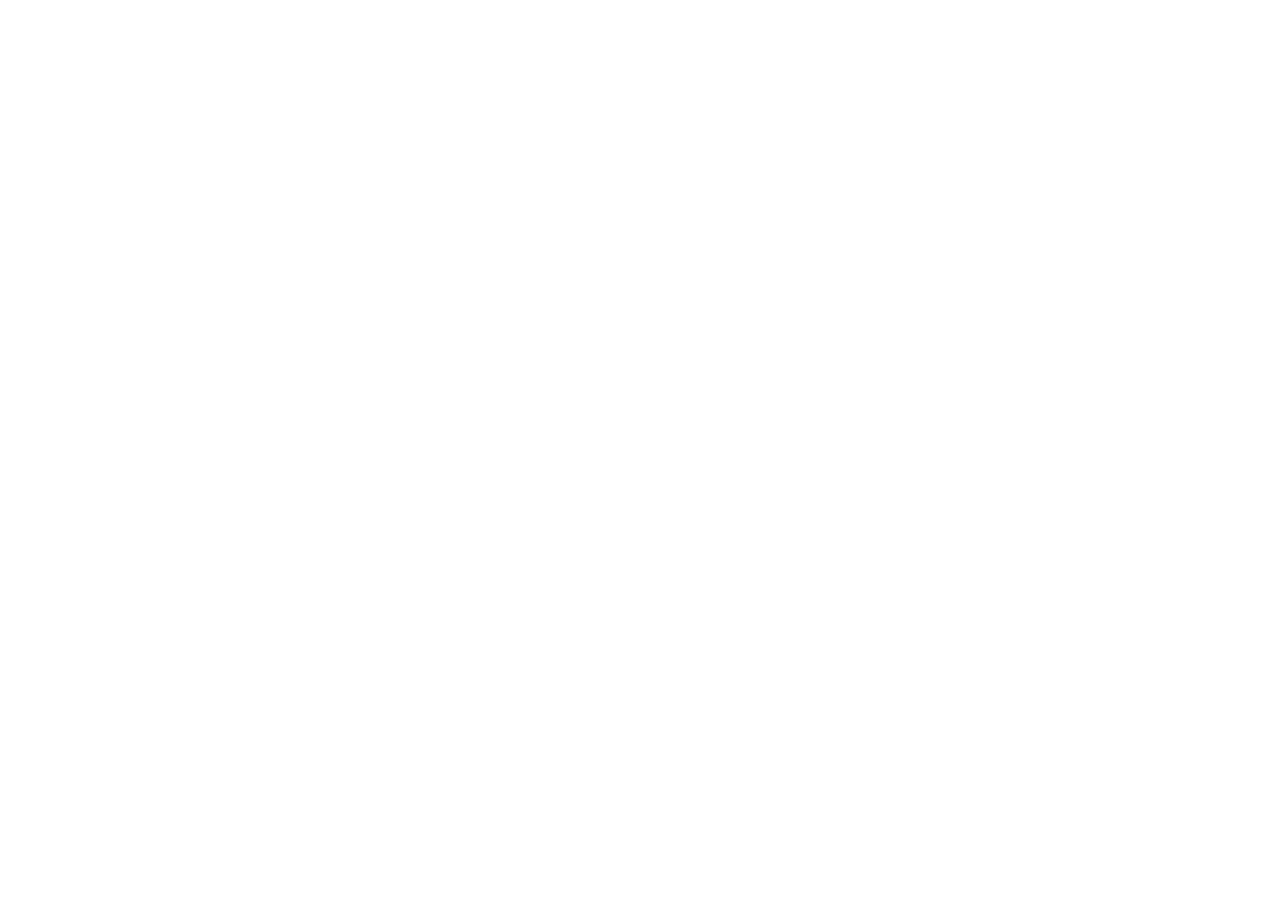
==== index.html @ aed06672 "create file structure resolves #3" ====
<!DOCTYPE html>
<html lang="en">
<head>
  <meta charset="UTF-8">
  <meta http-equiv="X-UA-Compatible" content="IE=edge">
  <meta name="viewport" content="width=device-width, initial-scale=1.0">
  <link rel="icon" href="./assets/icons/icon.png" type="icon">
  <title>Novelty Travels</title>
  <link rel="stylesheet" href="https://cdnjs.cloudflare.com/ajax/libs/font-awesome/6.0.0-beta3/css/all.min.css"/>
  <link rel="stylesheet" href="styles/global.css">
  <link rel="stylesheet" href="styles/media.css">
  <link rel="stylesheet" href="styles/landing.css">
</head>
<body>

  <script src="js/landing.js"></script>  
</body>
</html>
---- styles/global.css ----
@import url('https://fonts.googleapis.com/css2?family=Rubik:ital,wght@0,300;0,400;0,500;0,600;0,700;0,800;0,900;1,300;1,400;1,500;1,600;1,700;1,800;1,900&display=swap');

* {
  box-sizing: border-box;
  margin: 0;
  padding: 0;
  font-family: 'Rubik', sans-serif;
}

::selection {
  background-color: var(--accent-color-1);
}

:root {
  --primary-color: #C4942F;
  --secondary-color: #5CA3B5;
  --accent-color-1: #DEDFD9;
  --accent-color-2: #B59177;
  --accent-color-3: #604A32;
  --accent-color-4: #18180E;
}

a {
  text-decoration: none;
}
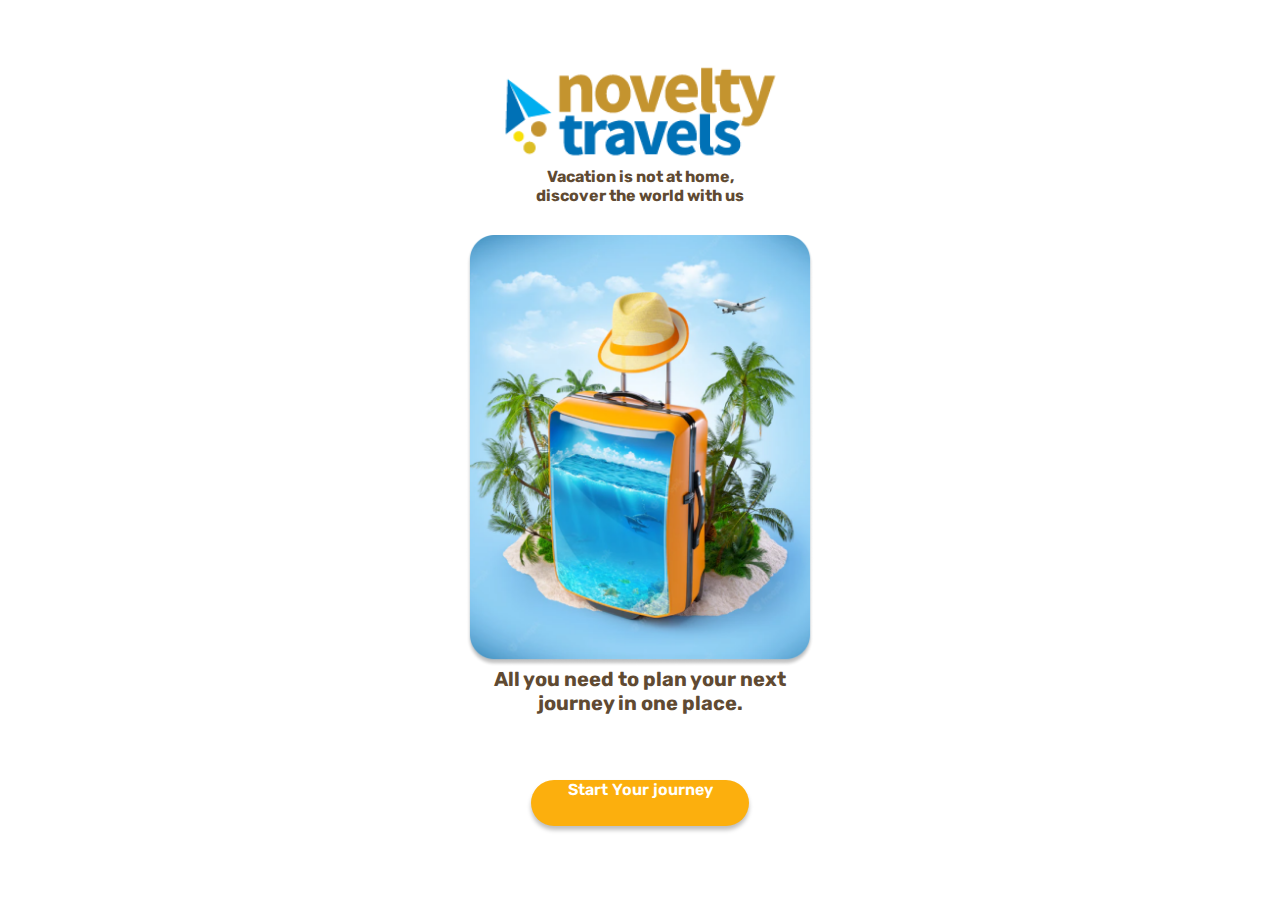
==== commit 7724159c: "create landing page, takes 1 hour relates #5" ====
--- a/index.html
+++ b/index.html
@@ -7,12 +7,33 @@
   <link rel="icon" href="./assets/icons/icon.png" type="icon">
   <title>Novelty Travels</title>
   <link rel="stylesheet" href="https://cdnjs.cloudflare.com/ajax/libs/font-awesome/6.0.0-beta3/css/all.min.css"/>
-  <link rel="stylesheet" href="styles/global.css">
-  <link rel="stylesheet" href="styles/media.css">
-  <link rel="stylesheet" href="styles/landing.css">
+  <link rel="stylesheet" href="./styles/global.css">
+  <link rel="stylesheet" href="./styles/media.css">
+  <link rel="stylesheet" href="./styles/landing.css">
 </head>
 <body>
-
-  <script src="js/landing.js"></script>  
+<!-- logo -->
+<div class="logo">
+  <img class="pic-of-logo" src="../assets/images/landing-page/logo.png">
+</div>
+<!-- slogo -->
+<div class="para-pf-slogo">
+<p class="slogo">Vacation is not at home,<br> discover the world with us</p>
+</div>
+</header>
+<!-- add the travel photo -->
+<main>
+  <img class="travel-pic" src="../assets/images/landing-page/travel.png">
+</main>
+<!-- add the qutation -->
+<div class="para-of-travel"><p>All you need to plan your next<br> journey in one place.</p></div>
+<!-- add the "start your journey" button -->
+<footer>
+  <buttn class="journey-button">
+    
+    <a href ="./home-page/"><p class="start">Start Your journey</p></a>
+    </buttn>
+</footer>
+  <script src="./js/landing.js"></script>  
 </body>
 </html>--- a/styles/landing.css
+++ b/styles/landing.css
@@ -0,0 +1,63 @@
+body {
+  width: 100%;
+  padding: 0%;
+  margin: 0%;
+}
+/* logo&slogo */
+.logo,
+.para-of-slogo {
+  display: flex;
+  justify-content: center;
+  align-items: center;
+}
+
+.pic-of-logo {
+  width: 400px;
+}
+.slogo {
+  text-align: center;
+  margin-top: -55px;
+  color: #604a32;
+  font-family: "Rubik", sans-serif;
+  font-weight: bold;
+}
+/* style the travel photo and the qutation */
+main {
+  display: flex;
+  justify-content: center;
+  align-items: center;
+}
+
+.travel-pic {
+  width: 348px;
+  height: 432px;
+  margin-top: 30px;
+}
+.para-of-travel {
+  text-align: center;
+  color: #604a32;
+  font-family: "Rubik", sans-serif;
+  font-weight: bold;
+  font-size: 20px;
+}
+/* style the "Start Your Journey" Button */
+footer {
+  display: flex;
+  justify-content: center;
+  /* align-items: center; */
+}
+.journey-button {
+  width: 218px;
+  height: 46px;
+  background: #fcaf0d;
+  box-shadow: 0px 4px 4px rgba(0, 0, 0, 0.25);
+  border-radius: 27px;
+  margin-top: 65px;
+}
+.start {
+  text-align: center;
+  color: #ffffff;
+  font-family: "Rubik", sans-serif;
+  font-weight: 600;
+  font-size: 16px;
+}
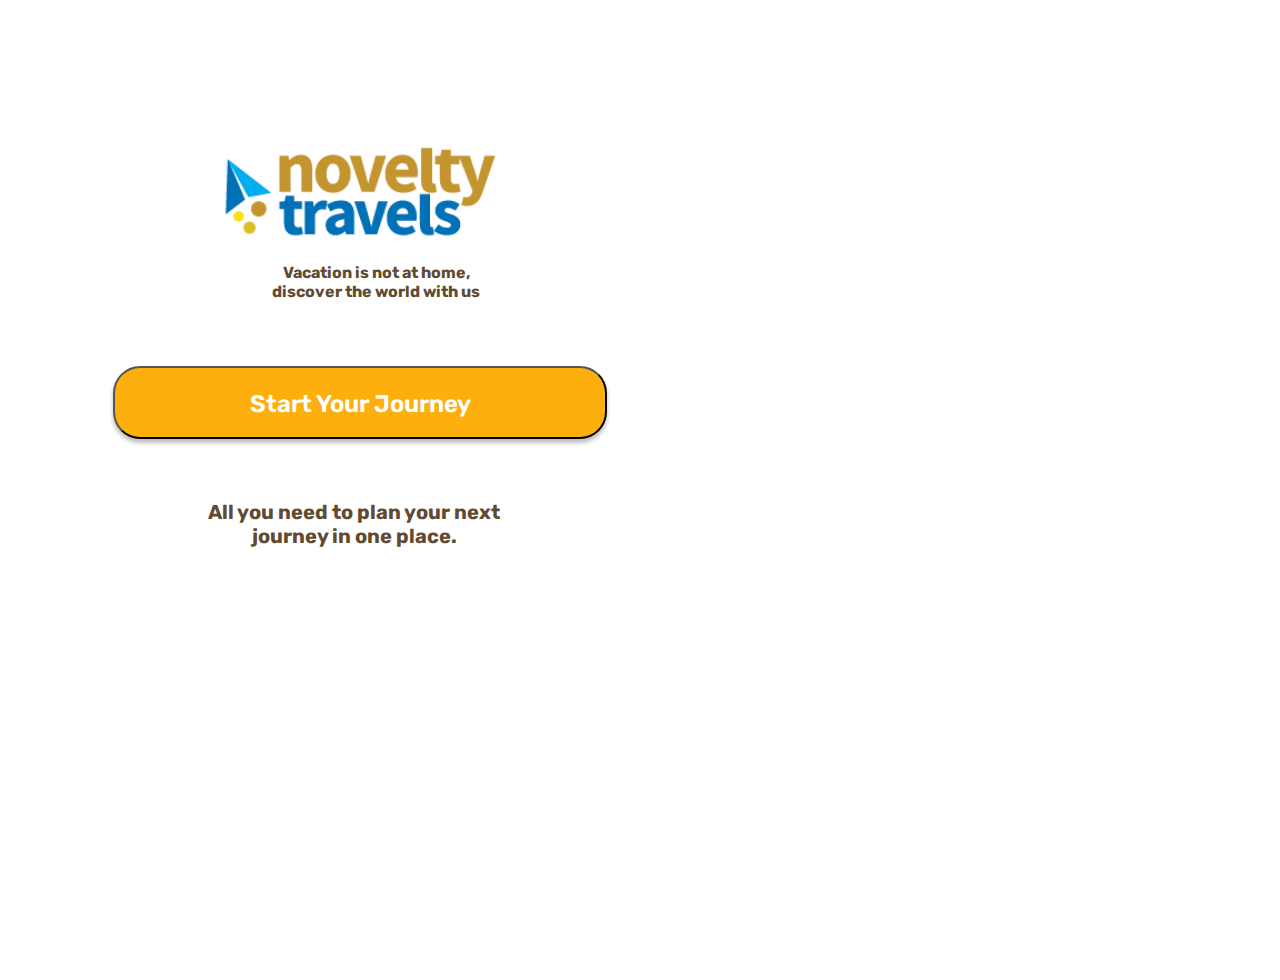
==== commit 9fb985e7: "Add desktop version of landing page relates #19" ====
--- a/index.html
+++ b/index.html
@@ -8,7 +8,7 @@
   <title>Novelty Travels</title>
   <link rel="stylesheet" href="https://cdnjs.cloudflare.com/ajax/libs/font-awesome/6.0.0-beta3/css/all.min.css"/>
   <link rel="stylesheet" href="./styles/global.css">
-  <link rel="stylesheet" href="./styles/media.css">
+  
   <link rel="stylesheet" href="./styles/landing.css">
 </head>
 <body>
@@ -29,11 +29,11 @@
 <div class="para-of-travel"><p>All you need to plan your next<br> journey in one place.</p></div>
 <!-- add the "start your journey" button -->
 <footer>
-  <buttn class="journey-button">
+  <button class="journey-button">
     
-    <a href ="./home-page/"><p class="start">Start Your journey</p></a>
-    </buttn>
+    <a href ="./home-page/"><p class="start">Start Your Journey</p></a>
+    </button>
 </footer>
-  <script src="./js/landing.js"></script>  
+  
 </body>
 </html>--- a/styles/global.css
+++ b/styles/global.css
@@ -1,10 +1,10 @@
-@import url('https://fonts.googleapis.com/css2?family=Rubik:ital,wght@0,300;0,400;0,500;0,600;0,700;0,800;0,900;1,300;1,400;1,500;1,600;1,700;1,800;1,900&display=swap');
+@import url("https://fonts.googleapis.com/css2?family=Rubik:ital,wght@0,300;0,400;0,500;0,600;0,700;0,800;0,900;1,300;1,400;1,500;1,600;1,700;1,800;1,900&display=swap");
 
 * {
   box-sizing: border-box;
   margin: 0;
   padding: 0;
-  font-family: 'Rubik', sans-serif;
+  font-family: "Rubik", sans-serif;
 }
 
 ::selection {
@@ -12,14 +12,15 @@
 }
 
 :root {
-  --primary-color: #C4942F;
-  --secondary-color: #5CA3B5;
-  --accent-color-1: #DEDFD9;
-  --accent-color-2: #B59177;
-  --accent-color-3: #604A32;
-  --accent-color-4: #18180E;
+  --primary-color: #c4942f;
+  --button-color: #fcaf0d;
+  --secondary-color: #5ca3b5;
+  --accent-color-1: #dedfd9;
+  --accent-color-2: #b59177;
+  --accent-color-3: #604a32;
+  --accent-color-4: #18180e;
 }
 
 a {
   text-decoration: none;
-}+}
--- a/styles/landing.css
+++ b/styles/landing.css
@@ -17,7 +17,7 @@
 .slogo {
   text-align: center;
   margin-top: -55px;
-  color: #604a32;
+  color: var(--accent-color-3);
   font-family: "Rubik", sans-serif;
   font-weight: bold;
 }
@@ -35,7 +35,7 @@
 }
 .para-of-travel {
   text-align: center;
-  color: #604a32;
+  color: var(--accent-color-3);
   font-family: "Rubik", sans-serif;
   font-weight: bold;
   font-size: 20px;
@@ -49,7 +49,7 @@
 .journey-button {
   width: 218px;
   height: 46px;
-  background: #fcaf0d;
+  background: var(--button-color);
   box-shadow: 0px 4px 4px rgba(0, 0, 0, 0.25);
   border-radius: 27px;
   margin-top: 65px;
@@ -60,4 +60,41 @@
   font-family: "Rubik", sans-serif;
   font-weight: 600;
   font-size: 16px;
+  padding: 0.9em;
 }
+@media screen and (min-width: 1023px) {
+  body {
+    height: 100vh;
+    background-image: url("./assets/images/landing-page/bg.png");
+    background-repeat: no-repeat;
+    background-size: cover;
+    background-position: center;
+  }
+  .logo {
+    margin-top: 5em;
+    margin-right: 35em;
+  }
+  .para-pf-slogo {
+    margin-top: 1em;
+    margin-right: 33em;
+  }
+  .travel-pic {
+    display: none;
+  }
+  .journey-button {
+    width: 494px;
+    height: 73px;
+
+    border-radius: 27px;
+    margin-top: 65px;
+    margin-right: 42em;
+  }
+  .start {
+    font-size: 1.8em;
+  }
+  .para-of-travel {
+    position: absolute;
+    top: 25em;
+    right: 39em;
+  }
+}
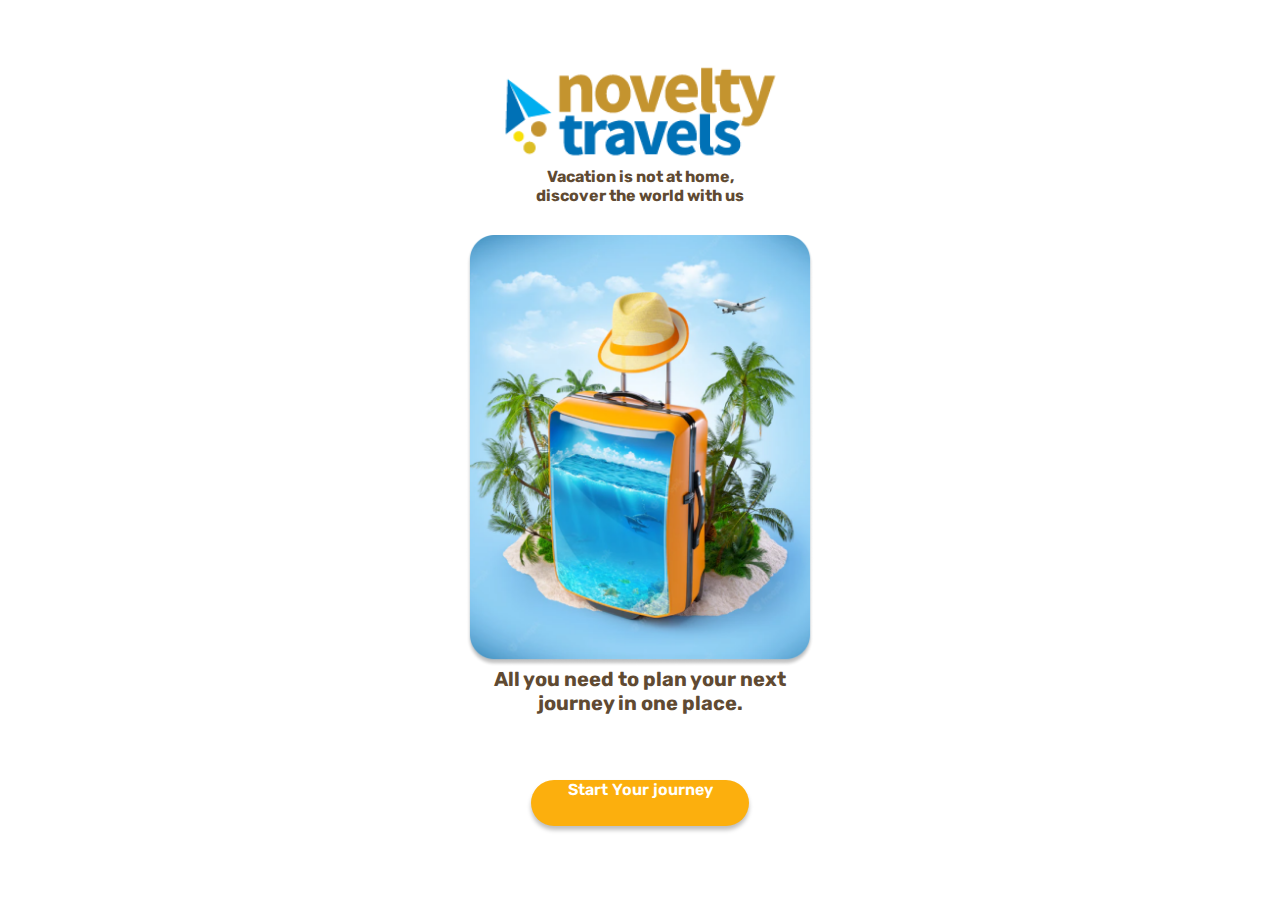
==== commit d03d6849: "Merge branch 'main' of https://github.com/GSG-CF05/Novelty-Travel-Team5 into 21-location-page" ====
--- a/index.html
+++ b/index.html
@@ -8,7 +8,7 @@
   <title>Novelty Travels</title>
   <link rel="stylesheet" href="https://cdnjs.cloudflare.com/ajax/libs/font-awesome/6.0.0-beta3/css/all.min.css"/>
   <link rel="stylesheet" href="./styles/global.css">
-  
+  <link rel="stylesheet" href="./styles/media.css">
   <link rel="stylesheet" href="./styles/landing.css">
 </head>
 <body>
@@ -29,11 +29,11 @@
 <div class="para-of-travel"><p>All you need to plan your next<br> journey in one place.</p></div>
 <!-- add the "start your journey" button -->
 <footer>
-  <button class="journey-button">
+  <buttn class="journey-button">
     
-    <a href ="./home-page/"><p class="start">Start Your Journey</p></a>
-    </button>
+    <a href ="./home-page/"><p class="start">Start Your journey</p></a>
+    </buttn>
 </footer>
-  
+  <script src="./js/landing.js"></script>  
 </body>
 </html>--- a/styles/landing.css
+++ b/styles/landing.css
@@ -17,7 +17,7 @@
 .slogo {
   text-align: center;
   margin-top: -55px;
-  color: var(--accent-color-3);
+  color: #604a32;
   font-family: "Rubik", sans-serif;
   font-weight: bold;
 }
@@ -35,7 +35,7 @@
 }
 .para-of-travel {
   text-align: center;
-  color: var(--accent-color-3);
+  color: #604a32;
   font-family: "Rubik", sans-serif;
   font-weight: bold;
   font-size: 20px;
@@ -49,7 +49,7 @@
 .journey-button {
   width: 218px;
   height: 46px;
-  background: var(--button-color);
+  background: #fcaf0d;
   box-shadow: 0px 4px 4px rgba(0, 0, 0, 0.25);
   border-radius: 27px;
   margin-top: 65px;
@@ -60,41 +60,4 @@
   font-family: "Rubik", sans-serif;
   font-weight: 600;
   font-size: 16px;
-  padding: 0.9em;
 }
-@media screen and (min-width: 1023px) {
-  body {
-    height: 100vh;
-    background-image: url("./assets/images/landing-page/bg.png");
-    background-repeat: no-repeat;
-    background-size: cover;
-    background-position: center;
-  }
-  .logo {
-    margin-top: 5em;
-    margin-right: 35em;
-  }
-  .para-pf-slogo {
-    margin-top: 1em;
-    margin-right: 33em;
-  }
-  .travel-pic {
-    display: none;
-  }
-  .journey-button {
-    width: 494px;
-    height: 73px;
-
-    border-radius: 27px;
-    margin-top: 65px;
-    margin-right: 42em;
-  }
-  .start {
-    font-size: 1.8em;
-  }
-  .para-of-travel {
-    position: absolute;
-    top: 25em;
-    right: 39em;
-  }
-}
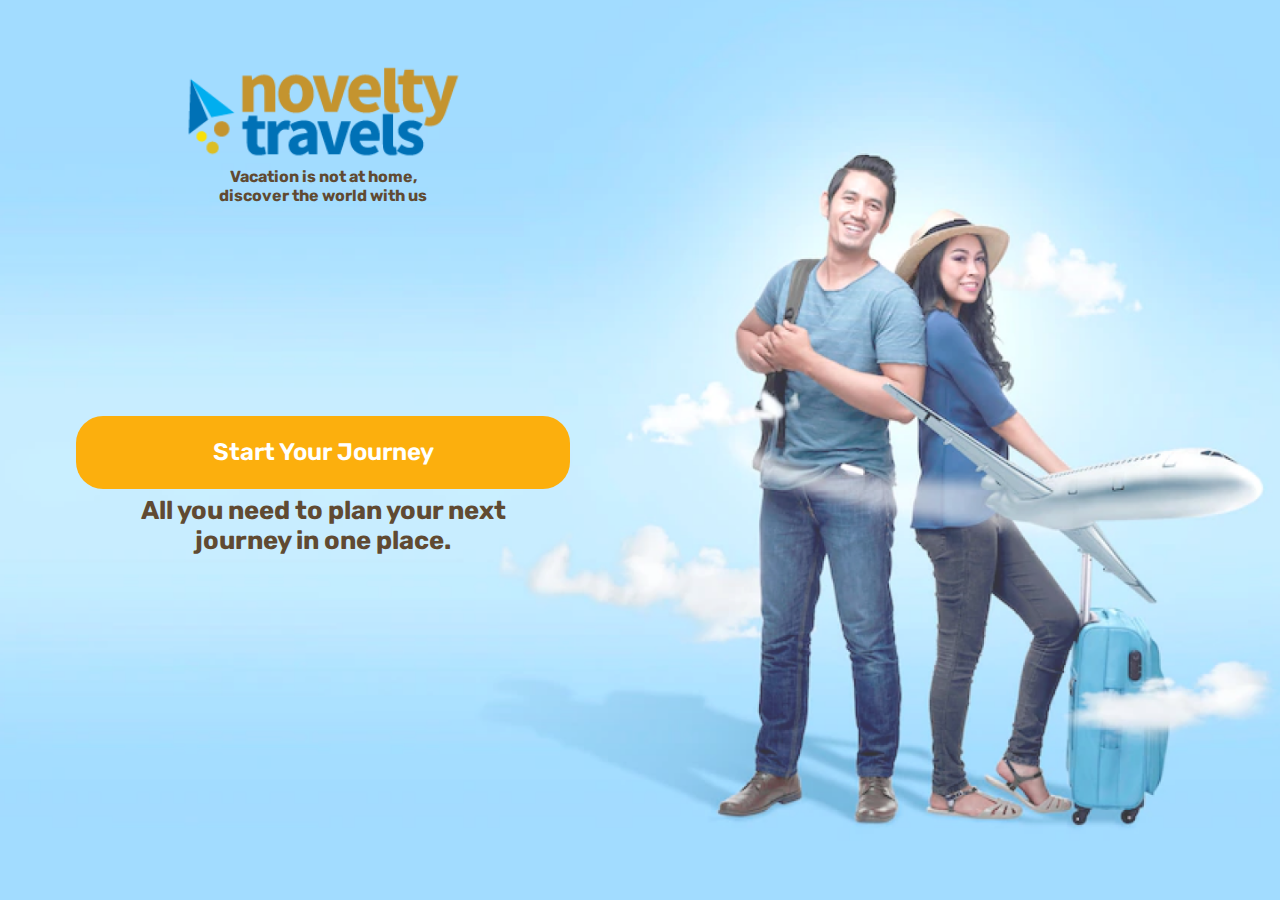
==== commit 30bf79c5: "update minor fixes after Sara Review relates #19" ====
--- a/index.html
+++ b/index.html
@@ -1,39 +1,51 @@
 <!DOCTYPE html>
 <html lang="en">
-<head>
-  <meta charset="UTF-8">
-  <meta http-equiv="X-UA-Compatible" content="IE=edge">
-  <meta name="viewport" content="width=device-width, initial-scale=1.0">
-  <link rel="icon" href="./assets/icons/icon.png" type="icon">
-  <title>Novelty Travels</title>
-  <link rel="stylesheet" href="https://cdnjs.cloudflare.com/ajax/libs/font-awesome/6.0.0-beta3/css/all.min.css"/>
-  <link rel="stylesheet" href="./styles/global.css">
-  <link rel="stylesheet" href="./styles/media.css">
-  <link rel="stylesheet" href="./styles/landing.css">
-</head>
-<body>
-<!-- logo -->
-<div class="logo">
-  <img class="pic-of-logo" src="../assets/images/landing-page/logo.png">
-</div>
-<!-- slogo -->
-<div class="para-pf-slogo">
-<p class="slogo">Vacation is not at home,<br> discover the world with us</p>
-</div>
-</header>
-<!-- add the travel photo -->
-<main>
-  <img class="travel-pic" src="../assets/images/landing-page/travel.png">
-</main>
-<!-- add the qutation -->
-<div class="para-of-travel"><p>All you need to plan your next<br> journey in one place.</p></div>
-<!-- add the "start your journey" button -->
-<footer>
-  <buttn class="journey-button">
-    
-    <a href ="./home-page/"><p class="start">Start Your journey</p></a>
-    </buttn>
-</footer>
-  <script src="./js/landing.js"></script>  
-</body>
-</html>+  <head>
+    <meta charset="UTF-8" />
+    <meta http-equiv="X-UA-Compatible" content="IE=edge" />
+    <meta name="viewport" content="width=device-width, initial-scale=1.0" />
+    <link rel="icon" href="./assets/icons/icon.png" type="icon" />
+    <title>Novelty Travels</title>
+    <link
+      rel="stylesheet"
+      href="https://cdnjs.cloudflare.com/ajax/libs/font-awesome/6.0.0-beta3/css/all.min.css"
+    />
+    <link rel="stylesheet" href="./styles/global.css" />
+
+    <link rel="stylesheet" href="./styles/landing.css" />
+  </head>
+  <body>
+    <header>
+      <!-- logo -->
+      <div class="logo">
+        <img class="pic-of-logo" src="../assets/images/landing-page/logo.png" />
+      </div>
+      <!-- slogo -->
+      <div class="para-pf-slogo">
+        <p class="slogo">
+          Vacation is not at home,<br />
+          discover the world with us
+        </p>
+      </div>
+    </header>
+    <!-- add the travel photo -->
+    <main>
+      <img class="travel-pic" src="../assets/images/landing-page/travel.png" />
+    </main>
+    <!-- add the qutation -->
+    <div class="explore">
+      <div class="para-of-travel">
+        <p>
+          All you need to plan your next<br />
+          journey in one place.
+        </p>
+      </div>
+      <!-- add the "start your journey" button -->
+      <footer>
+        <button class="journey-button">
+          <a href="./home-page/"><p class="start">Start Your Journey</p></a>
+        </button>
+      </footer>
+    </div>
+  </body>
+</html>
--- a/styles/global.css
+++ b/styles/global.css
@@ -1,4 +1,6 @@
 @import url("https://fonts.googleapis.com/css2?family=Rubik:ital,wght@0,300;0,400;0,500;0,600;0,700;0,800;0,900;1,300;1,400;1,500;1,600;1,700;1,800;1,900&display=swap");
+@import url("https://fonts.googleapis.com/css2?family=Open+Sans:ital,wght@0,300;0,400;0,500;0,600;0,700;0,800;1,300;1,400;1,500;1,600;1,700;1,800&display=swap");
+@import url("https://fonts.googleapis.com/css2?family=Poly:ital@0;1&display=swap");
 
 * {
   box-sizing: border-box;
@@ -13,12 +15,12 @@
 
 :root {
   --primary-color: #c4942f;
-  --button-color: #fcaf0d;
   --secondary-color: #5ca3b5;
   --accent-color-1: #dedfd9;
   --accent-color-2: #b59177;
   --accent-color-3: #604a32;
   --accent-color-4: #18180e;
+  --button-color: #fcaf0d;
 }
 
 a {
--- a/styles/landing.css
+++ b/styles/landing.css
@@ -1,7 +1,8 @@
 body {
   width: 100%;
-  padding: 0%;
-  margin: 0%;
+  padding: 0;
+  margin: 0;
+  box-sizing: border-box;
 }
 /* logo&slogo */
 .logo,
@@ -17,7 +18,7 @@
 .slogo {
   text-align: center;
   margin-top: -55px;
-  color: #604a32;
+  color: var(--accent-color-3);
   font-family: "Rubik", sans-serif;
   font-weight: bold;
 }
@@ -35,7 +36,7 @@
 }
 .para-of-travel {
   text-align: center;
-  color: #604a32;
+  color: var(--accent-color-3);
   font-family: "Rubik", sans-serif;
   font-weight: bold;
   font-size: 20px;
@@ -49,8 +50,9 @@
 .journey-button {
   width: 218px;
   height: 46px;
-  background: #fcaf0d;
+  background: var(--button-color);
   box-shadow: 0px 4px 4px rgba(0, 0, 0, 0.25);
+  border: 0em;
   border-radius: 27px;
   margin-top: 65px;
 }
@@ -60,4 +62,49 @@
   font-family: "Rubik", sans-serif;
   font-weight: 600;
   font-size: 16px;
+  padding: 0.9em;
 }
+@media screen and (min-width: 1023px) {
+  body {
+    width: 100%;
+    height: 100vh;
+    background-image: url("/assets/images/landing-page/bg.png");
+    background-repeat: no-repeat;
+    background-size: cover;
+    background-position: center;
+  }
+  header {
+    display: flex;
+    flex-direction: column;
+    justify-content: center;
+    align-items: center;
+    width: 50%;
+    margin-left: 0.2em;
+  }
+
+  .travel-pic {
+    display: none;
+  }
+  .explore {
+    display: flex;
+    flex-direction: column-reverse;
+    justify-content: center;
+    align-items: center;
+    width: 50%;
+    margin-left: 0.2em;
+  }
+  .journey-button {
+    width: 494px;
+    height: 73px;
+    box-shadow: none;
+
+    margin-top: 14.5em;
+  }
+  .start {
+    font-size: 1.8em;
+  }
+  .para-of-travel {
+    padding-top: 0.25em;
+    font-size: 1.6em;
+  }
+}
